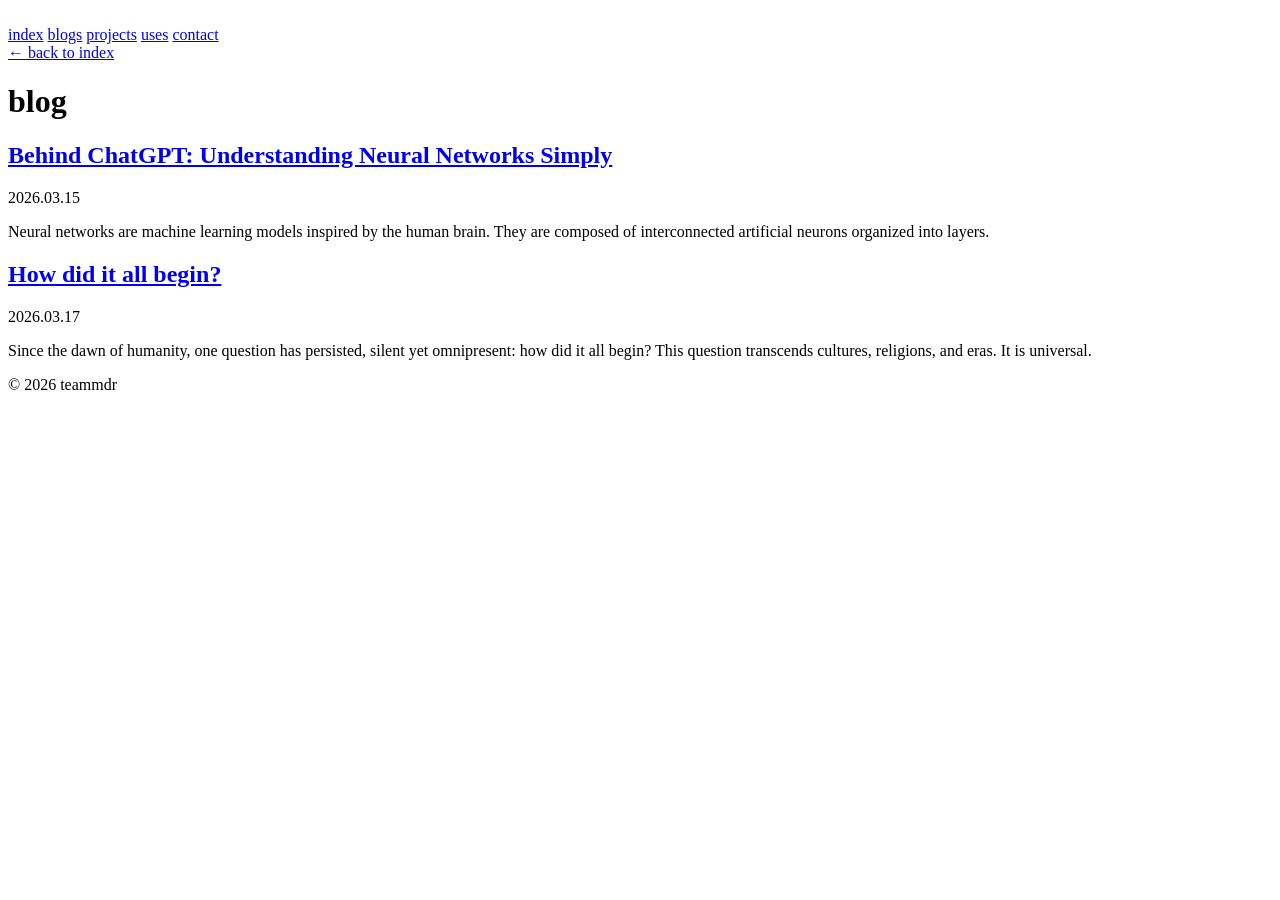
==== pages/blog.html @ b8c6beb4 "Update blog.html" ====
<!DOCTYPE html>
<html lang="en">
<head>

  <meta charset="UTF-8" />
  <meta name="viewport" content="width=device-width, initial-scale=1.0"/>

  <title>teammdr - blogs</title>
  <link rel="icon" type="image/png" href="../assets/icon.png" />

  <link rel="preconnect" href="https://fonts.googleapis.com">
  <link rel="preconnect" href="https://fonts.gstatic.com" crossorigin>

  <link href="https://fonts.googleapis.com/css2?family=JetBrains+Mono:wght@400;500;700&display=swap" rel="stylesheet">

  <link rel="stylesheet" href="blog.css">

  <script src="blogTheme.js" defer></script>

</head>

<body>

  <!-- BACKGROUND ICONS -->

    <div class="background-icons">

    <img src="../assets/icons/cafe.png" class="icon icon-1" alt="">
    <img src="../assets/icons/cafe.png" class="icon icon-2" alt="">
    <img src="../assets/icons/cafe.png" class="icon icon-3" alt="">
    <img src="../assets/icons/cafe.png" class="icon icon-4" alt="">
    <img src="../assets/icons/cafe.png" class="icon icon-5" alt="">
    <img src="../assets/icons/cafe.png" class="icon icon-6" alt="">
    <img src="../assets/icons/cafe.png" class="icon icon-7" alt="">
    <img src="../assets/icons/cafe.png" class="icon icon-8" alt="">

</div>

  <div class="glow"></div>

  <nav>

    <a href="../index.html">index</a>
    <a href="blog.html">blogs</a>
    <a href="projects.html">projects</a>
    <a href="uses.html">uses</a>
    <a href="contact.html">contact</a>

  </nav>

  <a href="../index.html" class="back-link">
    ← back to index
  </a>

  <main class="container">

    <h1>blog</h1>

    <div class="blog-list">

      <article class="blog-post">

        <div class="post-heading">

          <a
            class="post-link"
            href="blogs/neuronal-networks.html"
          >
            <h2>
              Behind ChatGPT: Understanding Neural Networks Simply
            </h2>
          </a>

          <span class="post-date">
            2026.03.15
          </span>

        </div>

        <p>
          Neural networks are machine learning models inspired by the human brain.
          They are composed of interconnected artificial neurons organized into layers.
        </p>

      </article>


      <article class="blog-post">

        <div class="post-heading">

          <a
            class="post-link"
            href="blogs/hdi-all-begin.html"
          >
            <h2>
              How did it all begin?
            </h2>
          </a>

          <span class="post-date">
            2026.03.17
          </span>

        </div>

        <p>
          Since the dawn of humanity, one question has persisted, silent yet omnipresent:
          how did it all begin? This question transcends cultures, religions, and eras.
          It is universal.
        </p>

      </article>

    </div>

    <footer>
      © 2026 teammdr
    </footer>

  </main>

</body>
</html>
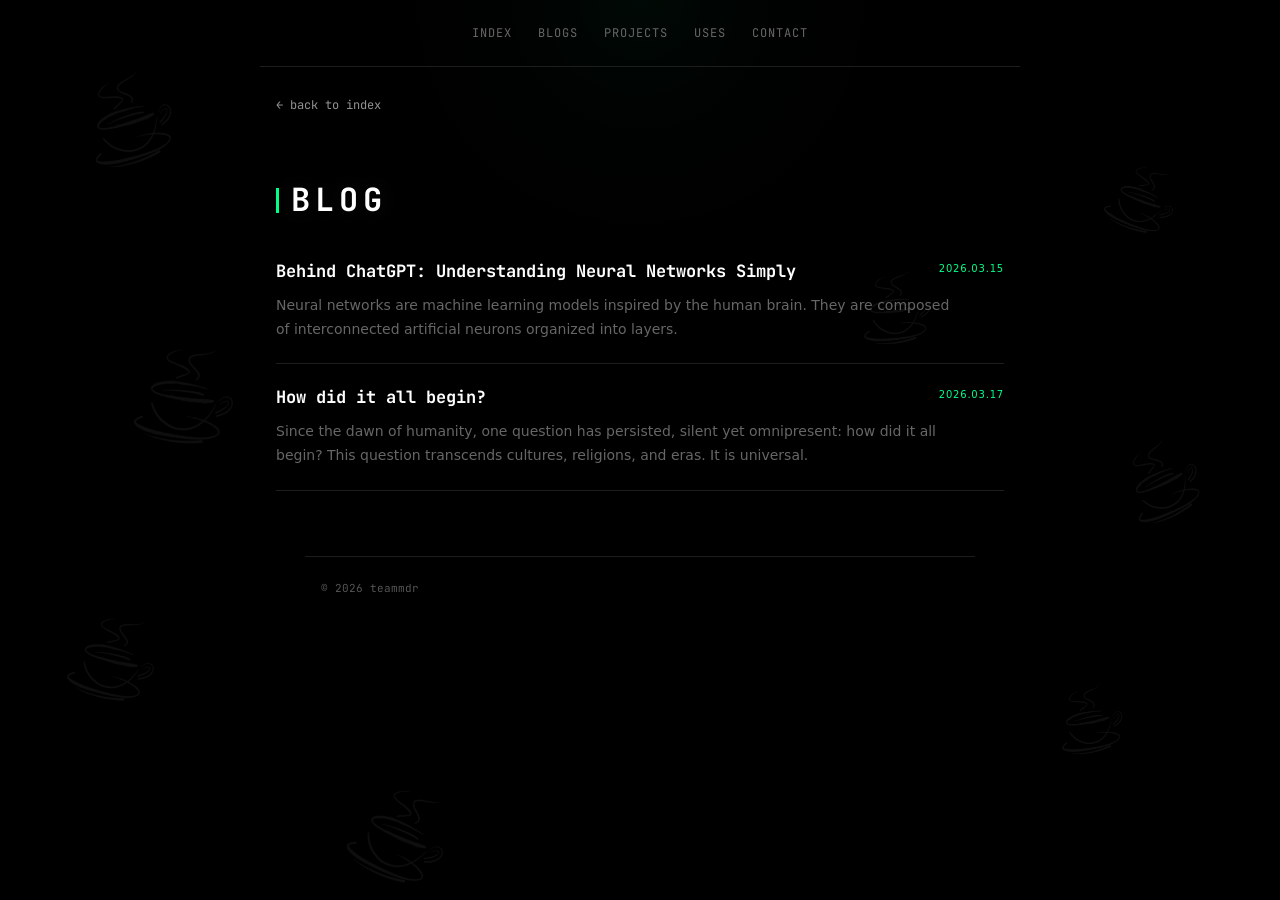
==== commit 91d4cd80: "Update blog.html" ====
--- a/pages/blog.html
+++ b/pages/blog.html
@@ -5,7 +5,7 @@
   <meta charset="UTF-8" />
   <meta name="viewport" content="width=device-width, initial-scale=1.0"/>
 
-  <title>teammdr - blogs</title>
+  <title>Silence - blogs</title>
   <link rel="icon" type="image/png" href="../assets/icon.png" />
 
   <link rel="preconnect" href="https://fonts.googleapis.com">
--- a/pages/blog.css
+++ b/pages/blog.css
@@ -0,0 +1,688 @@
+*{
+    margin:0;
+    padding:0;
+    box-sizing:border-box;
+}
+
+:root{
+    --bg:#000;
+    --fg:#fff;
+
+    --muted:#929292;
+    --muted2:#666;
+
+    --accent:#00ff88;
+    --link:#4f83ff;
+
+    --border:#1d1d1d;
+    --border-hover:#303030;
+
+    --surface:#080808;
+}
+
+html{
+    scroll-behavior:smooth;
+}
+
+body{
+    background:var(--bg);
+    color:var(--fg);
+
+    font-family:system-ui,-apple-system,BlinkMacSystemFont,"Segoe UI",sans-serif;
+    font-size:15px;
+
+    min-height:100vh;
+    overflow-x:hidden;
+    padding:0 16px;
+
+    -webkit-font-smoothing:antialiased;
+}
+
+h1,
+h2,
+h3,
+h4,
+h5,
+nav a,
+.section-title,
+.tag,
+.post-meta{
+    font-family:'JetBrains Mono',monospace;
+}
+
+::selection{
+    background:var(--accent);
+    color:#000;
+}
+
+a{
+    text-decoration:none;
+    color:inherit;
+}
+
+img{
+    max-width:100%;
+    display:block;
+}
+
+
+/* ========================= */
+/* GLOW */
+/* ========================= */
+
+.glow{
+    position:fixed;
+
+    width:500px;
+    height:500px;
+
+    top:-250px;
+    left:50%;
+
+    transform:translateX(-50%);
+
+    pointer-events:none;
+
+    background:radial-gradient(
+        circle,
+        rgba(0,255,136,.035) 0%,
+        rgba(0,255,136,.012) 30%,
+        transparent 70%
+    );
+
+    z-index:-1;
+}
+
+
+/* ========================= */
+/* BACKGROUND ICONS */
+/* ========================= */
+
+.background-icons{
+    position:fixed;
+    inset:0;
+
+    overflow:hidden;
+    pointer-events:none;
+
+    z-index:0;
+}
+
+.background-icons .icon{
+    position:absolute;
+
+    object-fit:contain;
+
+    opacity:.055;
+
+    filter:grayscale(1);
+
+    user-select:none;
+
+    z-index:0;
+}
+
+.icon-1{
+    width:100px;
+    height:100px;
+
+    top:8%;
+    left:6%;
+
+    transform:rotate(-17deg);
+}
+
+.icon-2{
+    width:75px;
+    height:75px;
+
+    top:18%;
+    right:8%;
+
+    transform:rotate(21deg);
+}
+
+.icon-3{
+    width:110px;
+    height:110px;
+
+    top:38%;
+    left:10%;
+
+    transform:rotate(8deg);
+}
+
+.icon-4{
+    width:85px;
+    height:85px;
+
+    top:49%;
+    right:6%;
+
+    transform:rotate(-25deg);
+}
+
+.icon-5{
+    width:95px;
+    height:95px;
+
+    top:68%;
+    left:5%;
+
+    transform:rotate(14deg);
+}
+
+.icon-6{
+    width:75px;
+    height:75px;
+
+    top:76%;
+    right:12%;
+
+    transform:rotate(-11deg);
+}
+
+.icon-7{
+    width:105px;
+    height:105px;
+
+    top:87%;
+    left:27%;
+
+    transform:rotate(24deg);
+}
+
+.icon-8{
+    width:80px;
+    height:80px;
+
+    top:30%;
+    right:27%;
+
+    transform:rotate(-7deg);
+}
+
+
+/* ========================= */
+/* NAV */
+/* ========================= */
+
+nav{
+    position:relative;
+    z-index:2;
+
+    width:min(760px,92%);
+    margin:auto;
+
+    padding:25px 16px;
+
+    display:flex;
+    justify-content:center;
+    align-items:center;
+    gap:26px;
+
+    border-bottom:1px solid var(--border);
+}
+
+nav a{
+    position:relative;
+
+    color:var(--muted2);
+    font-size:12px;
+    text-transform:uppercase;
+    letter-spacing:1px;
+
+    transition:color .2s ease;
+}
+
+nav a::after{
+    content:"";
+
+    position:absolute;
+    left:0;
+    bottom:-7px;
+
+    width:0;
+    height:1px;
+
+    background:var(--accent);
+
+    transition:width .2s ease;
+}
+
+nav a:hover{
+    color:var(--fg);
+}
+
+nav a:hover::after{
+    width:100%;
+}
+
+
+/* ========================= */
+/* BACK */
+/* ========================= */
+
+.back-link{
+    position:relative;
+    z-index:2;
+
+    display:block;
+
+    width:min(760px,92%);
+    margin:30px auto 0;
+    padding:0 16px;
+
+    color:var(--muted);
+
+    font-family:'JetBrains Mono',monospace;
+    font-size:12px;
+
+    transition:color .2s ease;
+}
+
+.back-link:hover{
+    color:var(--accent);
+}
+
+
+/* ========================= */
+/* CONTAINER */
+/* ========================= */
+
+.container{
+    position:relative;
+    z-index:1;
+
+    width:min(760px,92%);
+    margin:auto;
+    padding:0 16px;
+}
+
+
+/* ========================= */
+/* HERO */
+/* ========================= */
+
+.container > h1{
+    margin-top:65px;
+    margin-bottom:18px;
+
+    font-size:32px;
+    font-weight:700;
+
+    text-transform:uppercase;
+    letter-spacing:.16em;
+
+    text-shadow:0 0 25px rgba(255,255,255,.08);
+}
+
+.container > h1::before{
+    content:"";
+
+    display:inline-block;
+
+    width:3px;
+    height:25px;
+
+    margin-right:12px;
+
+    background:var(--accent);
+
+    vertical-align:-2px;
+}
+
+
+/* ========================= */
+/* BLOG LIST */
+/* ========================= */
+
+.blog-list{
+    display:flex;
+    flex-direction:column;
+
+    margin-top:35px;
+}
+
+.blog-post{
+    display:flex;
+    flex-direction:column;
+    gap:10px;
+
+    padding:22px 0;
+
+    border-bottom:1px solid var(--border);
+
+    transition:
+        padding-left .2s ease,
+        border-color .2s ease;
+}
+
+.blog-post:first-child{
+    padding-top:4px;
+}
+
+.blog-post:hover{
+    padding-left:8px;
+    border-color:var(--border-hover);
+}
+
+.post-heading{
+    display:flex;
+    justify-content:space-between;
+    align-items:flex-start;
+
+    gap:24px;
+    flex-wrap:wrap;
+}
+
+.post-link{
+    display:block;
+}
+
+.post-link h2{
+    color:var(--fg);
+
+    font-size:17px;
+    font-weight:700;
+    line-height:1.4;
+
+    letter-spacing:0;
+
+    transition:color .2s ease;
+}
+
+.post-link:hover h2{
+    color:var(--accent);
+}
+
+.post-date{
+    color:var(--accent);
+
+    font-size:10px;
+    text-transform:uppercase;
+    letter-spacing:.08em;
+
+    white-space:nowrap;
+    padding-top:3px;
+}
+
+.blog-post p{
+    max-width:680px;
+
+    color:var(--muted2);
+
+    font-size:14px;
+    line-height:1.7;
+}
+
+
+/* ========================= */
+/* BLOG POST PAGE */
+/* ========================= */
+
+.post-page{
+    display:flex;
+    flex-direction:column;
+    gap:22px;
+
+    padding:20px 0 30px;
+
+    border-bottom:1px solid var(--border);
+}
+
+.post-page h1{
+    margin:0;
+
+    font-size:32px;
+    line-height:1.3;
+
+    text-transform:none;
+    letter-spacing:0;
+
+    text-shadow:0 0 20px rgba(255,255,255,.08);
+}
+
+.post-meta{
+    color:var(--accent);
+
+    font-size:11px;
+    letter-spacing:.08em;
+}
+
+.post-content{
+    display:flex;
+    flex-direction:column;
+    gap:18px;
+}
+
+.post-content h2{
+    margin-top:15px;
+
+    color:var(--fg);
+
+    font-size:20px;
+    line-height:1.4;
+}
+
+.post-content p{
+    color:#c3c3c3;
+
+    font-size:15px;
+    line-height:1.85;
+}
+
+.post-content a{
+    color:var(--accent);
+}
+
+.post-content a:hover{
+    text-decoration:underline;
+}
+
+
+/* ========================= */
+/* SEPARATOR */
+/* ========================= */
+
+.separator{
+    width:100%;
+    height:1px;
+
+    margin:20px 0;
+
+    background:var(--border);
+}
+
+
+/* ========================= */
+/* THEME PICKER */
+/* ========================= */
+
+.color-scroll{
+    min-width:0;
+    overflow-x:auto;
+
+    padding:3px 2px 5px;
+
+    scrollbar-width:thin;
+}
+
+.color-options{
+    display:flex;
+    align-items:center;
+    gap:12px;
+
+    width:max-content;
+}
+
+.color-option{
+    appearance:none;
+    -webkit-appearance:none;
+
+    display:block;
+
+    width:27px;
+    height:27px;
+
+    min-width:27px;
+    min-height:27px;
+    max-width:27px;
+    max-height:27px;
+
+    flex:0 0 27px;
+
+    padding:0;
+    margin:0;
+
+    border-radius:50%;
+    border:2px solid #222;
+
+    cursor:pointer;
+
+    aspect-ratio:1 / 1;
+
+    transition:
+        transform .2s ease,
+        border-color .2s ease,
+        box-shadow .2s ease;
+}
+
+.color-option:hover{
+    transform:scale(1.1);
+    border-color:var(--accent);
+}
+
+.color-option.active{
+    outline:2px solid var(--accent);
+    outline-offset:3px;
+
+    box-shadow:
+        0 0 10px var(--accent),
+        0 0 20px rgba(0,255,136,.4);
+}
+
+
+/* ========================= */
+/* FOOTER */
+/* ========================= */
+
+footer{
+    position:relative;
+    z-index:1;
+
+    width:min(760px,92%);
+    margin:65px auto 30px;
+
+    padding:24px 16px 0;
+
+    border-top:1px solid var(--border);
+
+    color:#555;
+
+    font-family:'JetBrains Mono',monospace;
+    font-size:11px;
+}
+
+
+/* ========================= */
+/* MOBILE */
+/* ========================= */
+
+@media(max-width:700px){
+
+    body{
+        padding:0 10px;
+    }
+
+    nav{
+        width:100%;
+
+        gap:17px;
+        padding:20px 8px;
+
+        flex-wrap:wrap;
+    }
+
+    nav a{
+        font-size:11px;
+    }
+
+    .container{
+        width:100%;
+        padding:0 10px;
+    }
+
+    .back-link{
+        width:100%;
+        padding:0 10px;
+    }
+
+    .container > h1{
+        margin-top:50px;
+        font-size:26px;
+    }
+
+    .container > h1::before{
+        height:21px;
+    }
+
+    .post-heading{
+        flex-direction:column;
+        gap:7px;
+    }
+
+    .post-date{
+        order:-1;
+    }
+
+    .post-link h2{
+        font-size:16px;
+    }
+
+    .blog-post:hover{
+        padding-left:0;
+    }
+
+    .post-page h1{
+        font-size:26px;
+    }
+
+    .background-icons .icon{
+        transform:scale(.75);
+    }
+}
+
+
+/* ========================= */
+/* SMALL MOBILE */
+/* ========================= */
+
+@media(max-width:450px){
+
+    nav{
+        gap:12px;
+    }
+
+    nav a{
+        font-size:10px;
+        letter-spacing:.7px;
+    }
+
+    .container > h1{
+        font-size:23px;
+        letter-spacing:.12em;
+    }
+
+    .blog-post p{
+        font-size:13px;
+    }
+
+    .post-content p{
+        font-size:14px;
+    }
+
+    .background-icons .icon{
+        transform:scale(.6);
+    }
+}
